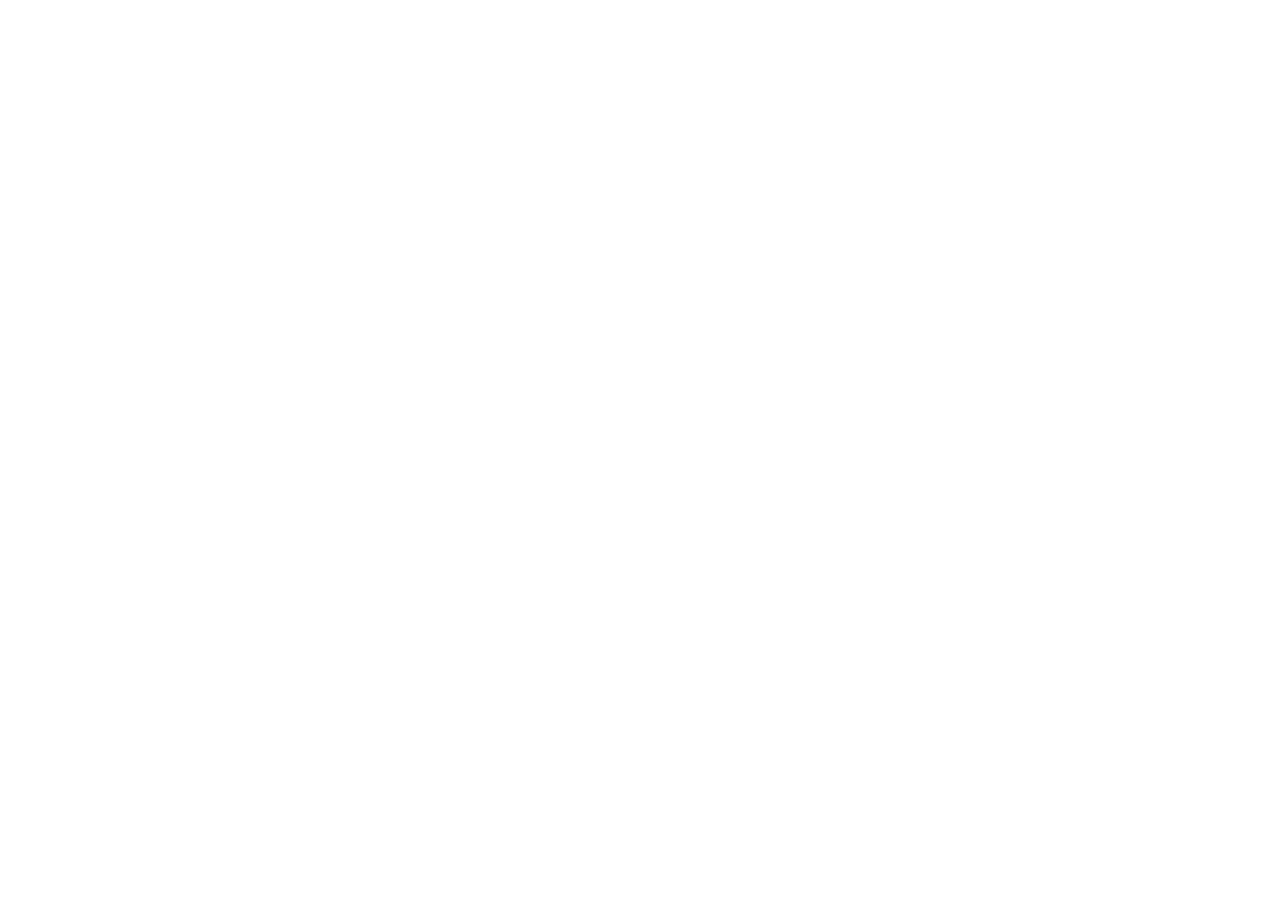
==== index.html @ c9420483 "link css and javascript files to index" ====
<!DOCTYPE html>
<html lang="en">
<head>
  <meta charset="UTF-8">
  <meta name="viewport" content="width=device-width, initial-scale=1.0">
  <meta http-equiv="X-UA-Compatible" content="ie=edge">
  <title>Homework 4</title>
  <link rel="stylesheet" href="assets/css/reset.css">
  <link rel="stylesheet" href="assets/css/style.css">
</head>
<body>
  <script src="https://ajax.googleapis.com/ajax/libs/jquery/3.3.1/jquery.min.js"></script>
  <script src="assets/javascript/game.js"></script>
</body>
</html>
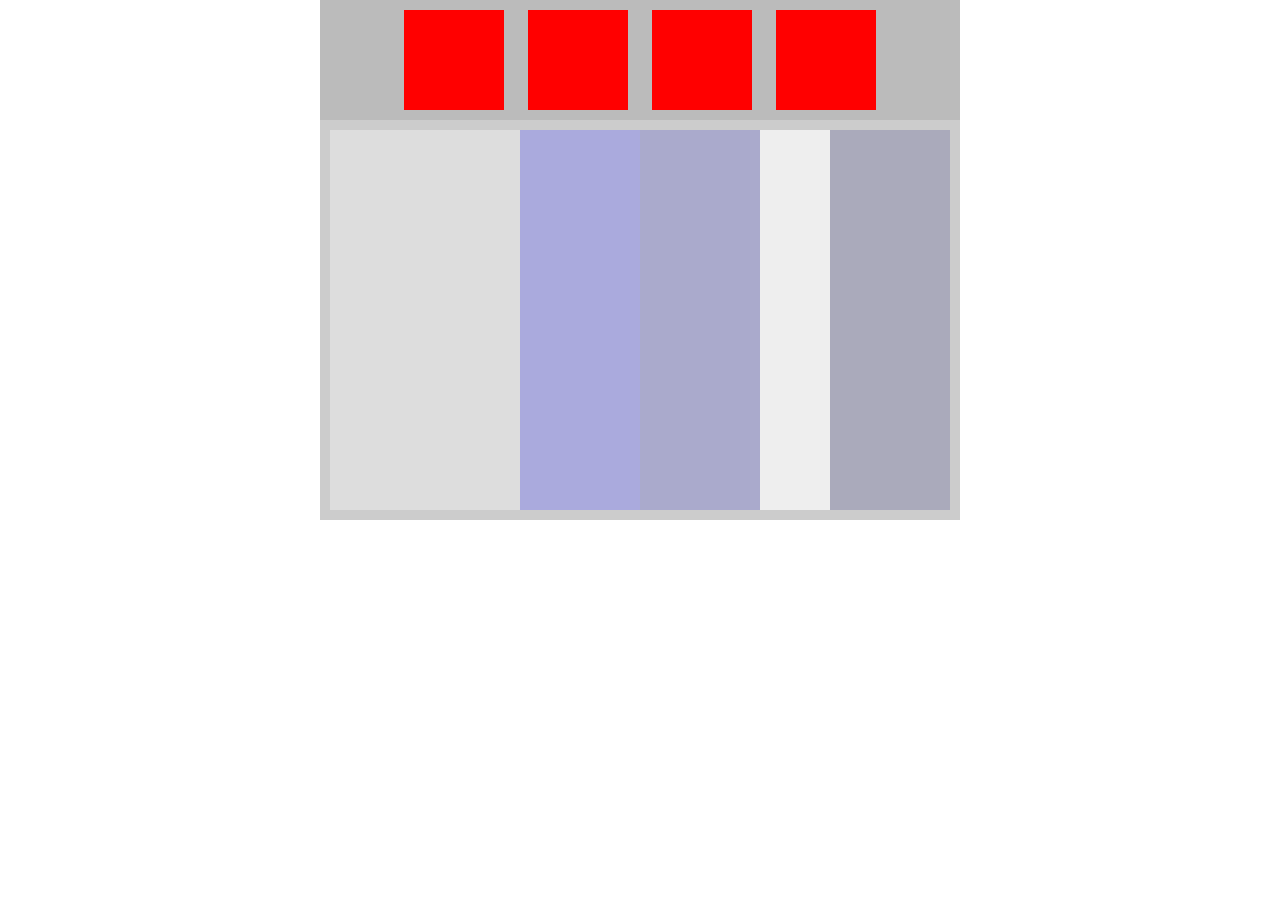
==== commit 9d66558d: "add layout, some events and test jquery test method" ====
--- a/index.html
+++ b/index.html
@@ -9,6 +9,24 @@
   <link rel="stylesheet" href="assets/css/style.css">
 </head>
 <body>
+  <div class="container">
+    <div id="selection-area">
+      <div class="characters" id="character0"></div>
+      <div class="characters" id="character1"></div>
+      <div class="characters" id="character2"></div>
+      <div class="characters" id="character3"></div>    
+    </div>
+
+    <div id="arena">
+      <div id="player-arena">
+        <div id="attack-area"></div>
+      </div>
+      <div id="computer-arena">
+        <div id="defense-area"></div>
+        <div id="holding-area"></div>
+      </div>
+    </div>
+  </div>
   <script src="https://ajax.googleapis.com/ajax/libs/jquery/3.3.1/jquery.min.js"></script>
   <script src="assets/javascript/game.js"></script>
 </body>
--- a/assets/css/style.css
+++ b/assets/css/style.css
@@ -0,0 +1,65 @@
+*,
+*:before,
+*:after {
+  -webkit-box-sizing: border-box;
+     -moz-box-sizing: border-box;
+          box-sizing: border-box;
+}
+
+.container {
+  width: 640px;
+  background-color: #aaa;
+  margin: 0 auto;
+}
+#selection-area {
+  background-color: #bbb;
+  text-align: center;
+  height: 120px;
+}
+#arena {
+  background-color: #ccc;
+  height: 400px;
+  padding: 10px;
+}
+
+#player-arena {
+  width: 50%;
+  height: 100%;
+  background-color: #ddd;
+  float: left;
+}
+
+#attack-area {
+  width: 120px;
+  height: 100%;
+  background-color: #aad;
+  float: right;
+}
+
+#computer-arena {
+  width: 50%;
+  height: 100%;
+  background-color: #eee;
+  float: left;
+}
+
+#defense-area {
+  width: 120px;
+  height: 100%;
+  background-color: #aac;
+  float: left;
+}
+#holding-area {
+  width: 120px;
+  height: 100%;
+  background-color: #aab;
+  float: right;
+}
+
+.characters {
+  background-color: red;
+  margin: 10px;
+  width: 100px;
+  height: 100px;
+  display: inline-block;
+}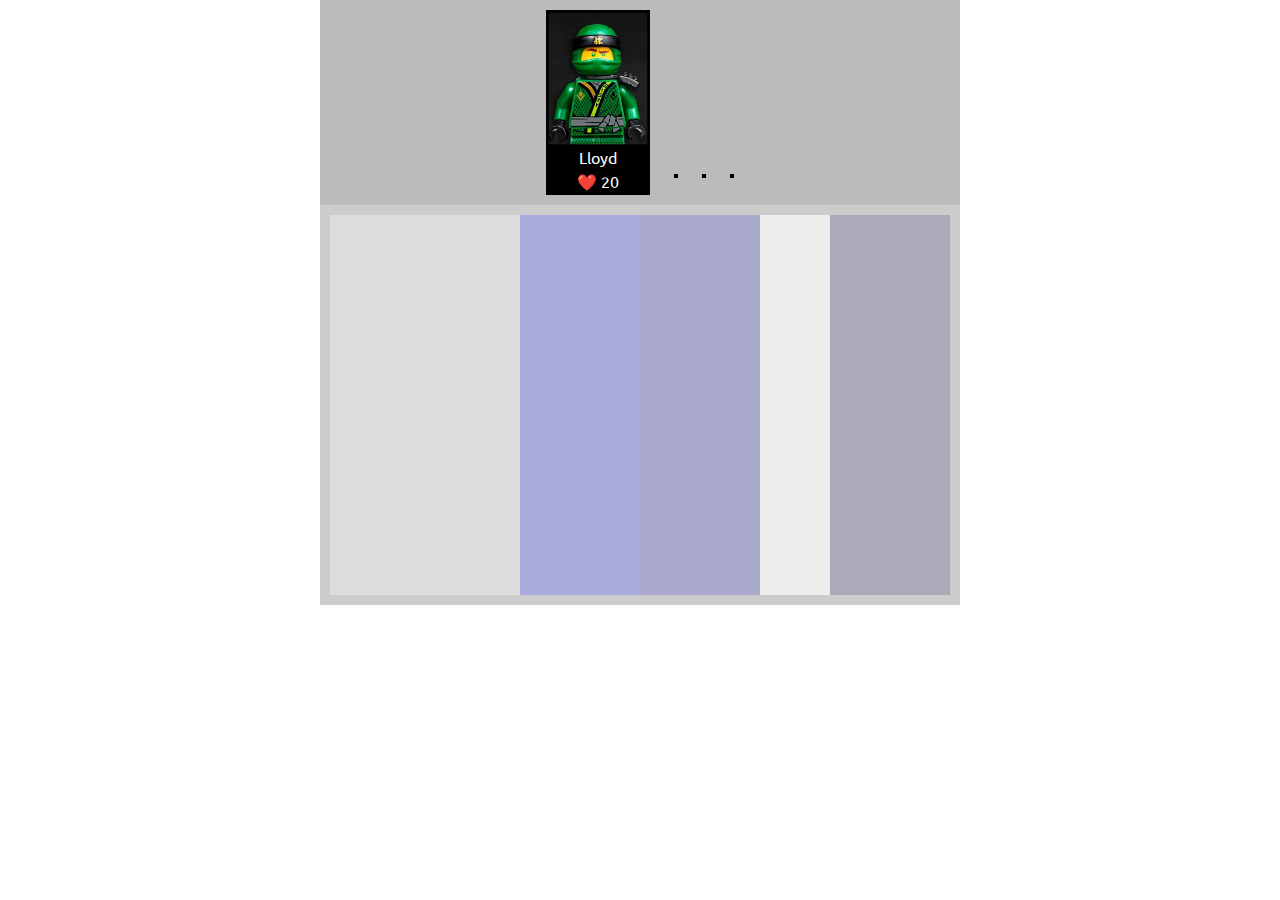
==== commit 4c6e2877: "add images to characters" ====
--- a/index.html
+++ b/index.html
@@ -11,7 +11,12 @@
 <body>
   <div class="container">
     <div id="selection-area">
-      <div class="characters" id="character0"></div>
+      <div class="characters" id="character0">
+        <img class="image" src="assets/images/x_Lloyd.jpeg" alt="Lloyd">
+        <!-- <div class="image"></div> -->
+        <p>Lloyd</p>
+        <p>❤️ <span>20</span></p>
+      </div>
       <div class="characters" id="character1"></div>
       <div class="characters" id="character2"></div>
       <div class="characters" id="character3"></div>    
@@ -30,4 +35,5 @@
   <script src="https://ajax.googleapis.com/ajax/libs/jquery/3.3.1/jquery.min.js"></script>
   <script src="assets/javascript/game.js"></script>
 </body>
-</html>+</html>
+
--- a/assets/css/style.css
+++ b/assets/css/style.css
@@ -1,3 +1,5 @@
+@import url('https://fonts.googleapis.com/css?family=Ubuntu');
+
 *,
 *:before,
 *:after {
@@ -14,7 +16,7 @@
 #selection-area {
   background-color: #bbb;
   text-align: center;
-  height: 120px;
+  /* height: 120px; */
 }
 #arena {
   background-color: #ccc;
@@ -57,9 +59,23 @@
 }
 
 .characters {
-  background-color: red;
+  background-color: black;
   margin: 10px;
+  /* width: auto; */
+  height: auto;
+  padding: 2px;
+  display: inline-block;
+  /* text-align: center; */
+  color: white;
+  font-family: 'Ubuntu', sans-serif;
+  font-size: 1rem;
+  line-height: 1.5rem;
+}
+
+.image {
+  background-color: blue;
+  display: block;
+  /* margin: 10px; */
   width: 100px;
-  height: 100px;
-  display: inline-block;
+  height: auto;
 }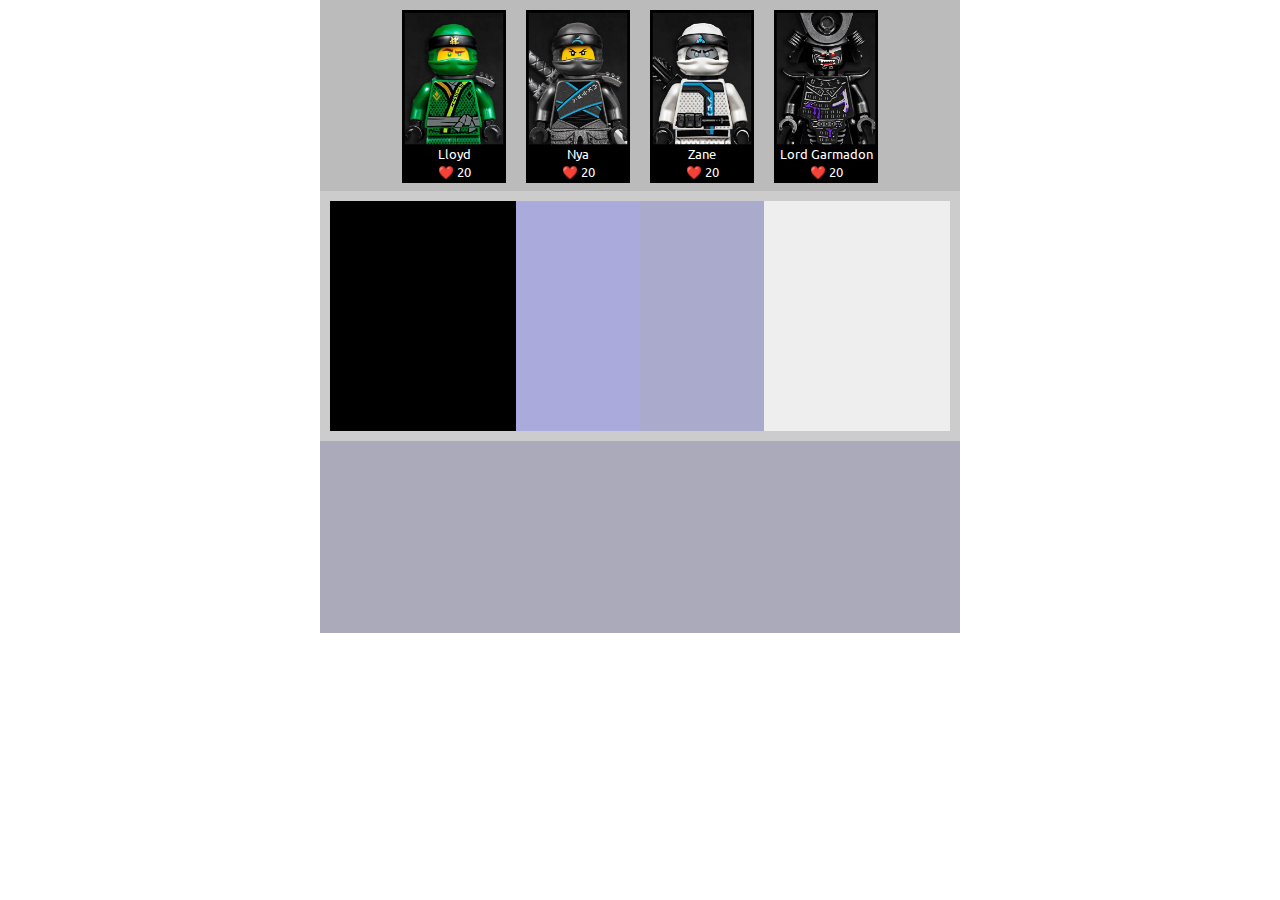
==== commit bce739b9: "use json object to dynamically create characters" ====
--- a/index.html
+++ b/index.html
@@ -11,15 +11,7 @@
 <body>
   <div class="container">
     <div id="selection-area">
-      <div class="characters" id="character0">
-        <img class="image" src="assets/images/x_Lloyd.jpeg" alt="Lloyd">
-        <!-- <div class="image"></div> -->
-        <p>Lloyd</p>
-        <p>❤️ <span>20</span></p>
-      </div>
-      <div class="characters" id="character1"></div>
-      <div class="characters" id="character2"></div>
-      <div class="characters" id="character3"></div>    
+      
     </div>
 
     <div id="arena">
@@ -28,8 +20,11 @@
       </div>
       <div id="computer-arena">
         <div id="defense-area"></div>
-        <div id="holding-area"></div>
       </div>
+    </div>
+
+    <div id="holding-area">
+
     </div>
   </div>
   <script src="https://ajax.googleapis.com/ajax/libs/jquery/3.3.1/jquery.min.js"></script>
--- a/assets/css/style.css
+++ b/assets/css/style.css
@@ -1,4 +1,4 @@
-@import url('https://fonts.googleapis.com/css?family=Ubuntu');
+@import url('https://fonts.googleapis.com/css?family=Ubuntu|VT323');
 
 *,
 *:before,
@@ -16,23 +16,32 @@
 #selection-area {
   background-color: #bbb;
   text-align: center;
-  /* height: 120px; */
+  height: 191.33px;
 }
+
+#holding-area {
+  background-color: #aab;
+  text-align: center;
+  height: 191.33px;
+}
+
 #arena {
   background-color: #ccc;
-  height: 400px;
+  height: 250px;
   padding: 10px;
 }
 
 #player-arena {
   width: 50%;
   height: 100%;
-  background-color: #ddd;
+  background-color: #000;
   float: left;
+  font-family: 'VT323', monospace;
+  color: #00ff00;
 }
 
 #attack-area {
-  width: 120px;
+  width: 124px;
   height: 100%;
   background-color: #aad;
   float: right;
@@ -46,16 +55,10 @@
 }
 
 #defense-area {
-  width: 120px;
+  width: 124px;
   height: 100%;
   background-color: #aac;
   float: left;
-}
-#holding-area {
-  width: 120px;
-  height: 100%;
-  background-color: #aab;
-  float: right;
 }
 
 .characters {
@@ -68,11 +71,11 @@
   /* text-align: center; */
   color: white;
   font-family: 'Ubuntu', sans-serif;
-  font-size: 1rem;
-  line-height: 1.5rem;
+  font-size: .8rem;
+  line-height: 1.1rem;
 }
 
-.image {
+.sel-area-img {
   background-color: blue;
   display: block;
   /* margin: 10px; */
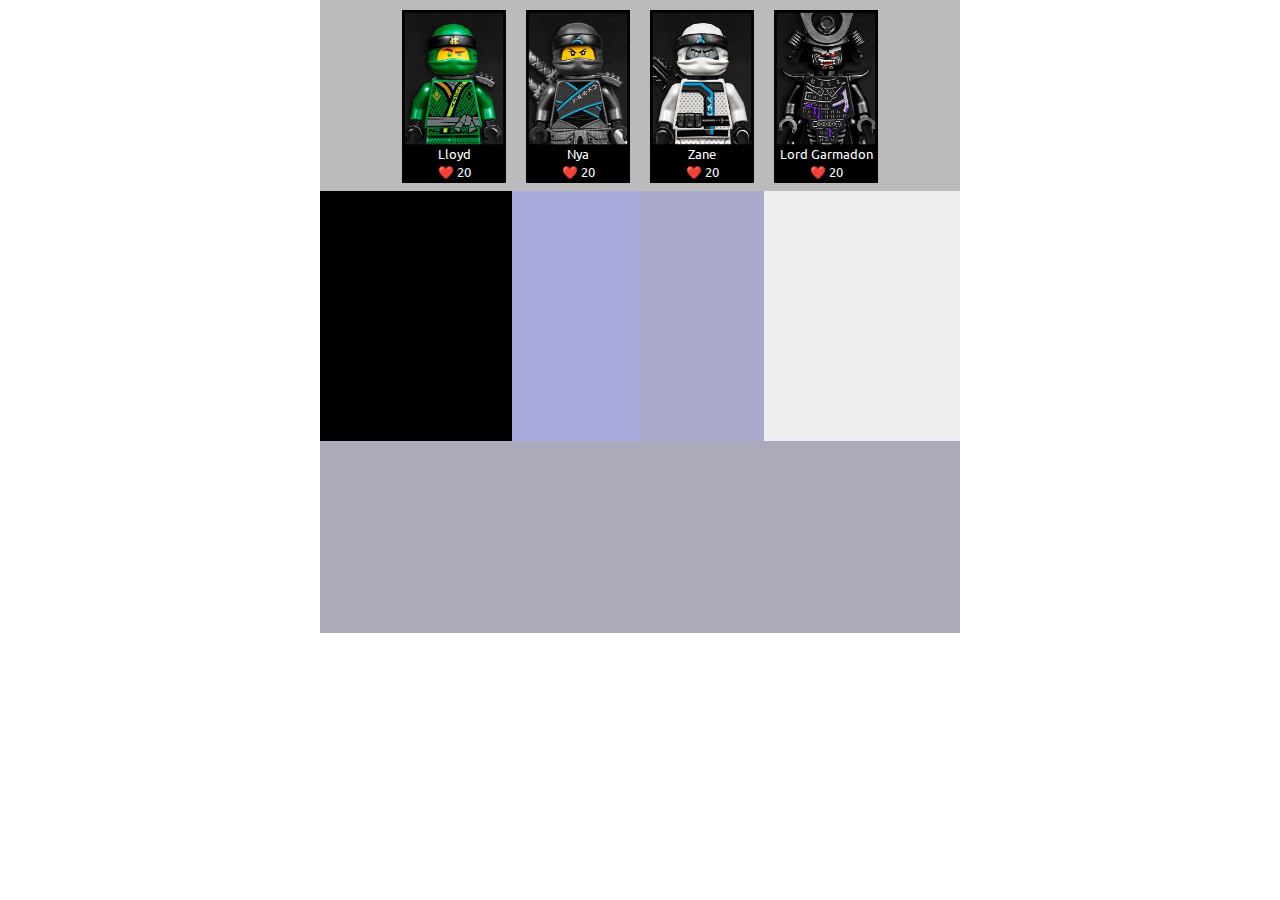
==== commit 18fef54b: "add game logic" ====
--- a/index.html
+++ b/index.html
@@ -16,6 +16,7 @@
 
     <div id="arena">
       <div id="player-arena">
+        <div id="message-area"></div>
         <div id="attack-area"></div>
       </div>
       <div id="computer-arena">
--- a/assets/css/style.css
+++ b/assets/css/style.css
@@ -28,20 +28,31 @@
 #arena {
   background-color: #ccc;
   height: 250px;
-  padding: 10px;
+  /* padding: 10px; */
 }
 
 #player-arena {
   width: 50%;
   height: 100%;
+  background-color: #ddd;
+  float: left;
+}
+
+#message-area {
+  /* width: 186px; */
+  width: 60%;
+  height: 100%;
   background-color: #000;
   float: left;
+
+  padding: 5px;
   font-family: 'VT323', monospace;
   color: #00ff00;
 }
 
 #attack-area {
-  width: 124px;
+  /* width: 124px; */
+  width: 40%;
   height: 100%;
   background-color: #aad;
   float: right;
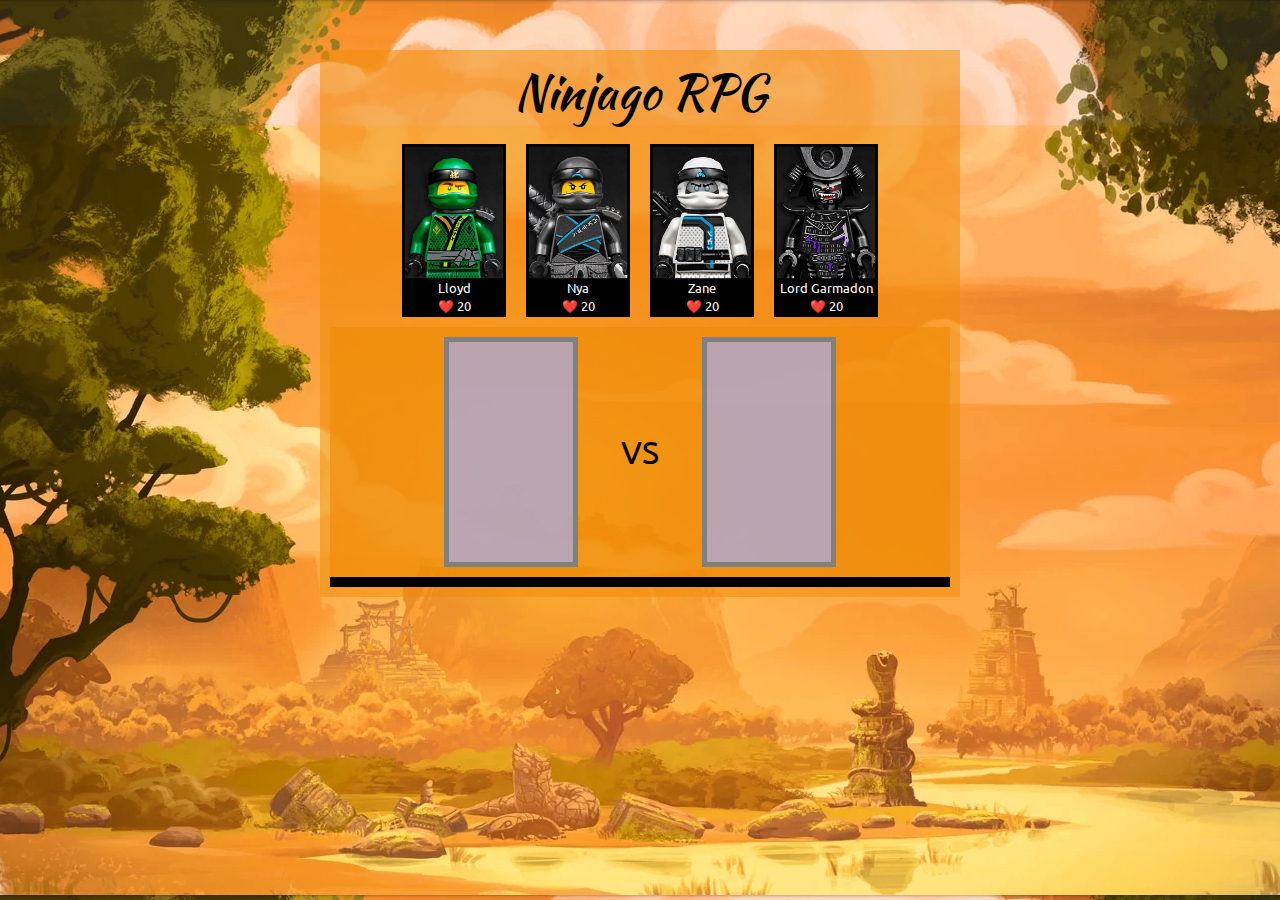
==== commit 2c851e02: "add background, modify UI" ====
--- a/index.html
+++ b/index.html
@@ -10,23 +10,24 @@
 </head>
 <body>
   <div class="container">
-    <div id="selection-area">
-      
-    </div>
+
+    <div id="title-area"></div>
+    <div id="selection-area"></div>  
 
     <div id="arena">
       <div id="player-arena">
-        <div id="message-area"></div>
         <div id="attack-area"></div>
+      </div>
+      <div id="vs">
+        <h2>VS</h2>
       </div>
       <div id="computer-arena">
         <div id="defense-area"></div>
       </div>
     </div>
 
-    <div id="holding-area">
-
-    </div>
+    <div id="message-area"></div>
+    <div id="holding-area"></div>
   </div>
   <script src="https://ajax.googleapis.com/ajax/libs/jquery/3.3.1/jquery.min.js"></script>
   <script src="assets/javascript/game.js"></script>
--- a/assets/css/style.css
+++ b/assets/css/style.css
@@ -1,4 +1,4 @@
-@import url('https://fonts.googleapis.com/css?family=Ubuntu|VT323');
+@import url('https://fonts.googleapis.com/css?family=Ubuntu|VT323|Kaushan+Script');
 
 *,
 *:before,
@@ -10,40 +10,70 @@
 
 .container {
   width: 640px;
-  background-color: #aaa;
+  /* background-color: #aaa; */
+  background-color: rgba(240, 140, 9, 0.555);
   margin: 0 auto;
+  text-align: center;
+  padding: 0 10px 10px 10px;
 }
+
+#title-area {
+  margin-top: 50px;
+  font-family: 'Kaushan Script', cursive;
+  font-size: 3rem;
+  line-height: 4rem;
+  /* text-align: center; */
+  padding: 10px;
+}
+
 #selection-area {
-  background-color: #bbb;
-  text-align: center;
-  height: 191.33px;
+  /* background-color: #bbb; */
+  /* text-align: center; */
+  /* height: 191.33px; */
 }
 
 #holding-area {
-  background-color: #aab;
-  text-align: center;
-  height: 191.33px;
+  /* background-color: #aab; */
+  /* text-align: center; */
+  /* height: 191.33px; */
 }
 
 #arena {
-  background-color: #ccc;
+  /* background-color: #ccc; */
+  background-color: rgba(240, 140, 9, 0.7);
   height: 250px;
-  /* padding: 10px; */
+  padding: 10px 0 10px 0;
 }
 
 #player-arena {
-  width: 50%;
+  width: 40%;
   height: 100%;
-  background-color: #ddd;
+  /* background-color: #dda; */
+  float: left;
+}
+
+#vs {
+  width: 20%;
+  height: 100%;
+  /* background-color: #ddb; */
+  float: left;
+  font-family: 'Ubuntu', sans-serif;
+  font-size: 2rem;
+  line-height: 230px;
+}
+
+#computer-arena {
+  width: 40%;
+  height: 100%;
+  /* background-color: #ddc; */
   float: left;
 }
 
 #message-area {
-  /* width: 186px; */
-  width: 60%;
-  height: 100%;
+
+  width: 100%;
+
   background-color: #000;
-  float: left;
 
   padding: 5px;
   font-family: 'VT323', monospace;
@@ -51,24 +81,19 @@
 }
 
 #attack-area {
-  /* width: 124px; */
-  width: 40%;
+  width: 134px;
   height: 100%;
-  background-color: #aad;
+  background-color: rgba(170, 170, 221, 0.781);
+  border: grey solid 5px;
   float: right;
 }
 
-#computer-arena {
-  width: 50%;
-  height: 100%;
-  background-color: #eee;
-  float: left;
-}
 
 #defense-area {
-  width: 124px;
+  width: 134px;
   height: 100%;
-  background-color: #aac;
+  background-color: rgba(170, 170, 221, 0.781);
+  border: grey solid 5px;
   float: left;
 }
 
